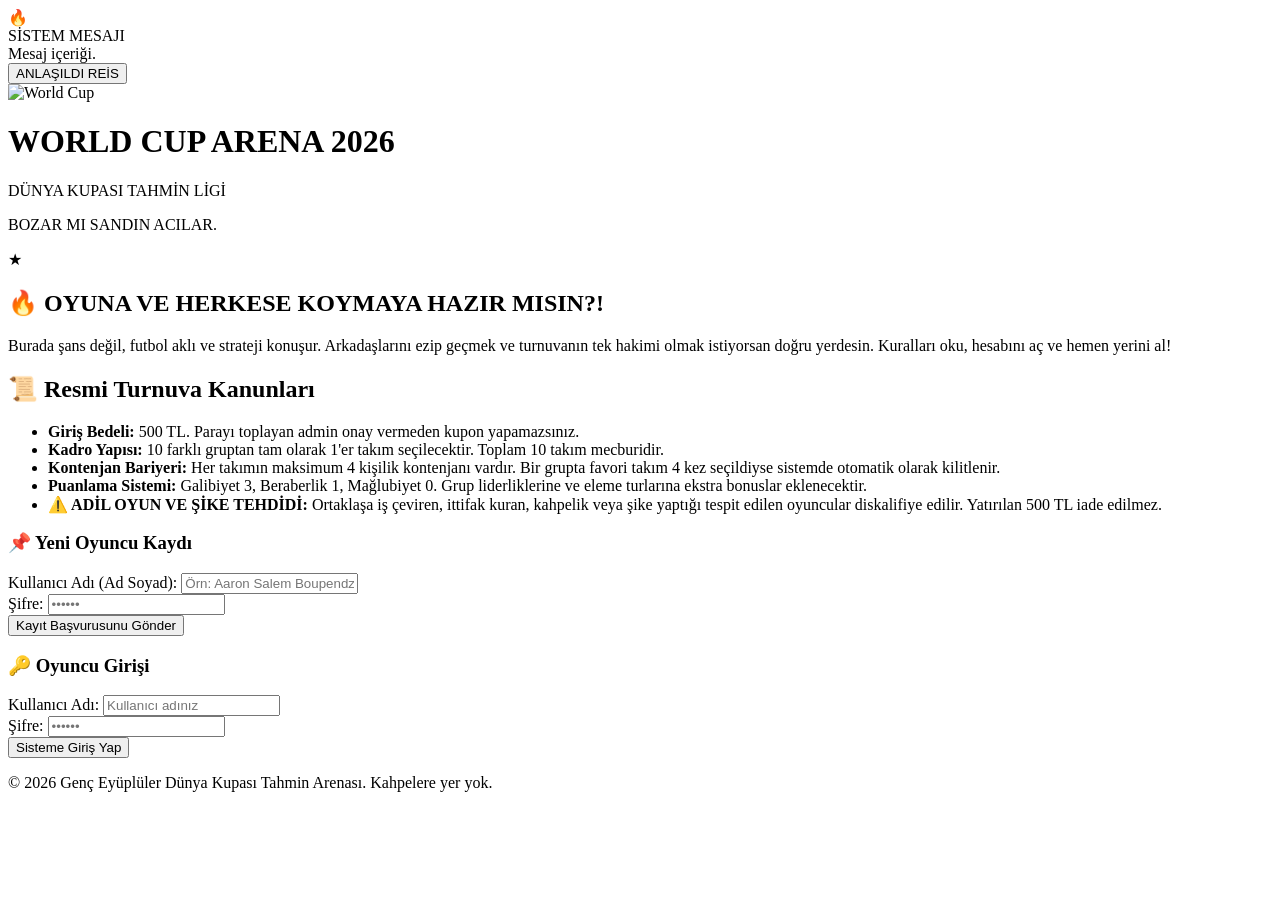
==== index.html @ 3935fd17 "Add files via upload" ====
<!DOCTYPE html>
<html lang="tr">
<head>
    <meta charset="UTF-8">
    <meta name="viewport" content="width=device-width, initial-scale=1.0">
    <title>2026 Dünya Kupası Fantezi Ligi</title>
    <link rel="stylesheet" href="css/style.css">
</head>
<body>

    <div id="custom-alert" class="custom-alert-overlay">
        <div class="custom-alert-box">
            <div id="alert-icon" class="custom-alert-icon">🔥</div>
            <div id="alert-title" class="custom-alert-title">SİSTEM MESAJI</div>
            <div id="alert-message" class="custom-alert-message">Mesaj içeriği.</div>
            <button class="custom-alert-btn" onclick="kapatAlert()">ANLAŞILDI REİS</button>
        </div>
    </div>

    <header>
        <div class="container header-arena">
            <div class="header-left">
                <img src="css/logo.png" alt="World Cup" class="custom-logo">
            </div>
            <div class="header-center">
                <h1>WORLD CUP ARENA <span class="neon-year">2026</span></h1>
                <div class="slogan-container">
                    <p class="sub-slogan">DÜNYA KUPASI TAHMİN LİGİ</p>
                    <p class="small-acilar">BOZAR MI SANDIN ACILAR.</p>
                </div>
            </div>
            <div class="header-right">
                <div class="dikey-ay-yildiz">
                    <div class="crescent-down"></div>
                    <div class="star-down">★</div>
                </div>
            </div>
        </div>
    </header>

    <main class="container">
        <section class="welcome-box">
            <h2>🔥 OYUNA VE HERKESE KOYMAYA HAZIR MISIN?!</h2>
            <p>Burada şans değil, futbol aklı ve strateji konuşur. Arkadaşlarını ezip geçmek ve turnuvanın tek hakimi olmak istiyorsan doğru yerdesin. Kuralları oku, hesabını aç ve hemen yerini al!</p>
        </section>

        <section class="rules-card">
            <h2>📜 Resmi Turnuva Kanunları</h2>
            <ul>
                <li><strong>Giriş Bedeli:</strong> 500 TL. Parayı toplayan admin onay vermeden kupon yapamazsınız.</li>
                <li><strong>Kadro Yapısı:</strong> 10 farklı gruptan tam olarak 1'er takım seçilecektir. Toplam 10 takım mecburidir.</li>
                <li><strong>Kontenjan Bariyeri:</strong> Her takımın maksimum 4 kişilik kontenjanı vardır. Bir grupta favori takım 4 kez seçildiyse sistemde otomatik olarak kilitlenir.</li>
                <li><strong>Puanlama Sistemi:</strong> Galibiyet 3, Beraberlik 1, Mağlubiyet 0. Grup liderliklerine ve eleme turlarına ekstra bonuslar eklenecektir.</li>
                <li><strong class="danger-text">⚠️ ADİL OYUN VE ŞİKE TEHDİDİ:</strong> Ortaklaşa iş çeviren, ittifak kuran, kahpelik veya şike yaptığı tespit edilen oyuncular diskalifiye edilir. Yatırılan 500 TL iade edilmez.</li>
            </ul>
        </section>

        <section class="auth-container">
            <div class="auth-card">
                <h3>📌 Yeni Oyuncu Kaydı</h3>
                <div class="form-group">
                    <label for="reg-username">Kullanıcı Adı (Ad Soyad):</label>
                    <input type="text" id="reg-username" placeholder="Örn: Aaron Salem Boupendza">
                </div>
                <div class="form-group">
                    <label for="reg-password">Şifre:</label>
                    <input type="password" id="reg-password" placeholder="••••••">
                </div>
                <button class="btn btn-purple" onclick="kayitOl()">Kayıt Başvurusunu Gönder</button>
            </div>

            <div class="auth-card">
                <h3>🔑 Oyuncu Girişi</h3>
                <div class="form-group">
                    <label for="login-username">Kullanıcı Adı:</label>
                    <input type="text" id="login-username" placeholder="Kullanıcı adınız">
                </div>
                <div class="form-group">
                    <label for="login-password">Şifre:</label>
                    <input type="password" id="login-password" placeholder="••••••">
                </div>
                <button class="btn btn-purple" onclick="girisYap()">Sisteme Giriş Yap</button>
            </div>
        </section>
    </main>

    <footer>
        <p>&copy; 2026 Genç Eyüplüler Dünya Kupası Tahmin Arenası. Kahpelere yer yok.</p>
    </footer>

    <script>
        const BACKEND_URL = 'http://127.0.0.1:5000/api';

        function arenaAlert(baslik, mesaj, ikon = '🔥') {
            document.getElementById('alert-title').innerText = baslik;
            document.getElementById('alert-message').innerText = mesaj;
            document.getElementById('alert-icon').innerText = ikon;
            document.getElementById('custom-alert').classList.add('active');
        }

        function kapatAlert() {
            document.getElementById('custom-alert').classList.remove('active');
        }

        async function kayitOl() {
            const username = document.getElementById('reg-username').value.trim();
            const password = document.getElementById('reg-password').value.trim();

            if (!username || !password) {
                arenaAlert('EKSİK BİLGİ', 'Kullanıcı adı ve şifre alanlarını boş bırakamazsın!', '❌');
                return;
            }

            try {
                const response = await fetch(`${BACKEND_URL}/register`, {
                    method: 'POST',
                    headers: { 'Content-Type': 'application/json' },
                    body: JSON.stringify({ username, password })
                });

                const result = await response.json();

                if (response.ok) {
                    arenaAlert('BAŞVURU ALINDI', result.message, '🎉');
                    document.getElementById('reg-username').value = '';
                    document.getElementById('reg-password').value = '';
                } else {
                    arenaAlert('BAŞVURU REDDEDİLDİ', result.message, '❌');
                }
            } catch (error) {
                arenaAlert('SİSTEM HATASI', 'Python (Flask) sunucusunu başlattığından emin ol.', '🔌');
            }
        }

        async function girisYap() {
            const username = document.getElementById('login-username').value.trim();
            const password = document.getElementById('login-password').value.trim();

            if (!username || !password) {
                arenaAlert('EKSİK BİLGİ', 'Giriş bilgileri boş geçilemez!', '❌');
                return;
            }

            try {
                const response = await fetch(`${BACKEND_URL}/login`, {
                    method: 'POST',
                    headers: { 'Content-Type': 'application/json' },
                    body: JSON.stringify({ username, password })
                });

                const result = await response.json();

                if (response.ok) {
                    arenaAlert('GİRİŞ BAŞARILI', 'Arenaya alınıyorsun, hazırlan...', '🔥');
                    localStorage.setItem('user_id', result.user_id);
                    localStorage.setItem('username', username);
                    
                    setTimeout(() => {
                        window.location.href = 'kupon.html';
                    }, 1500);
                } else {
                    arenaAlert('ERİŞİM ENGELLENDİ', result.message, '⚠️');
                }
            } catch (error) {
                arenaAlert('SİSTEM HATASI', 'Python (Flask) sunucusu kapalı olabilir.', '🔌');
            }
        }
    </script>
</body>
</html>
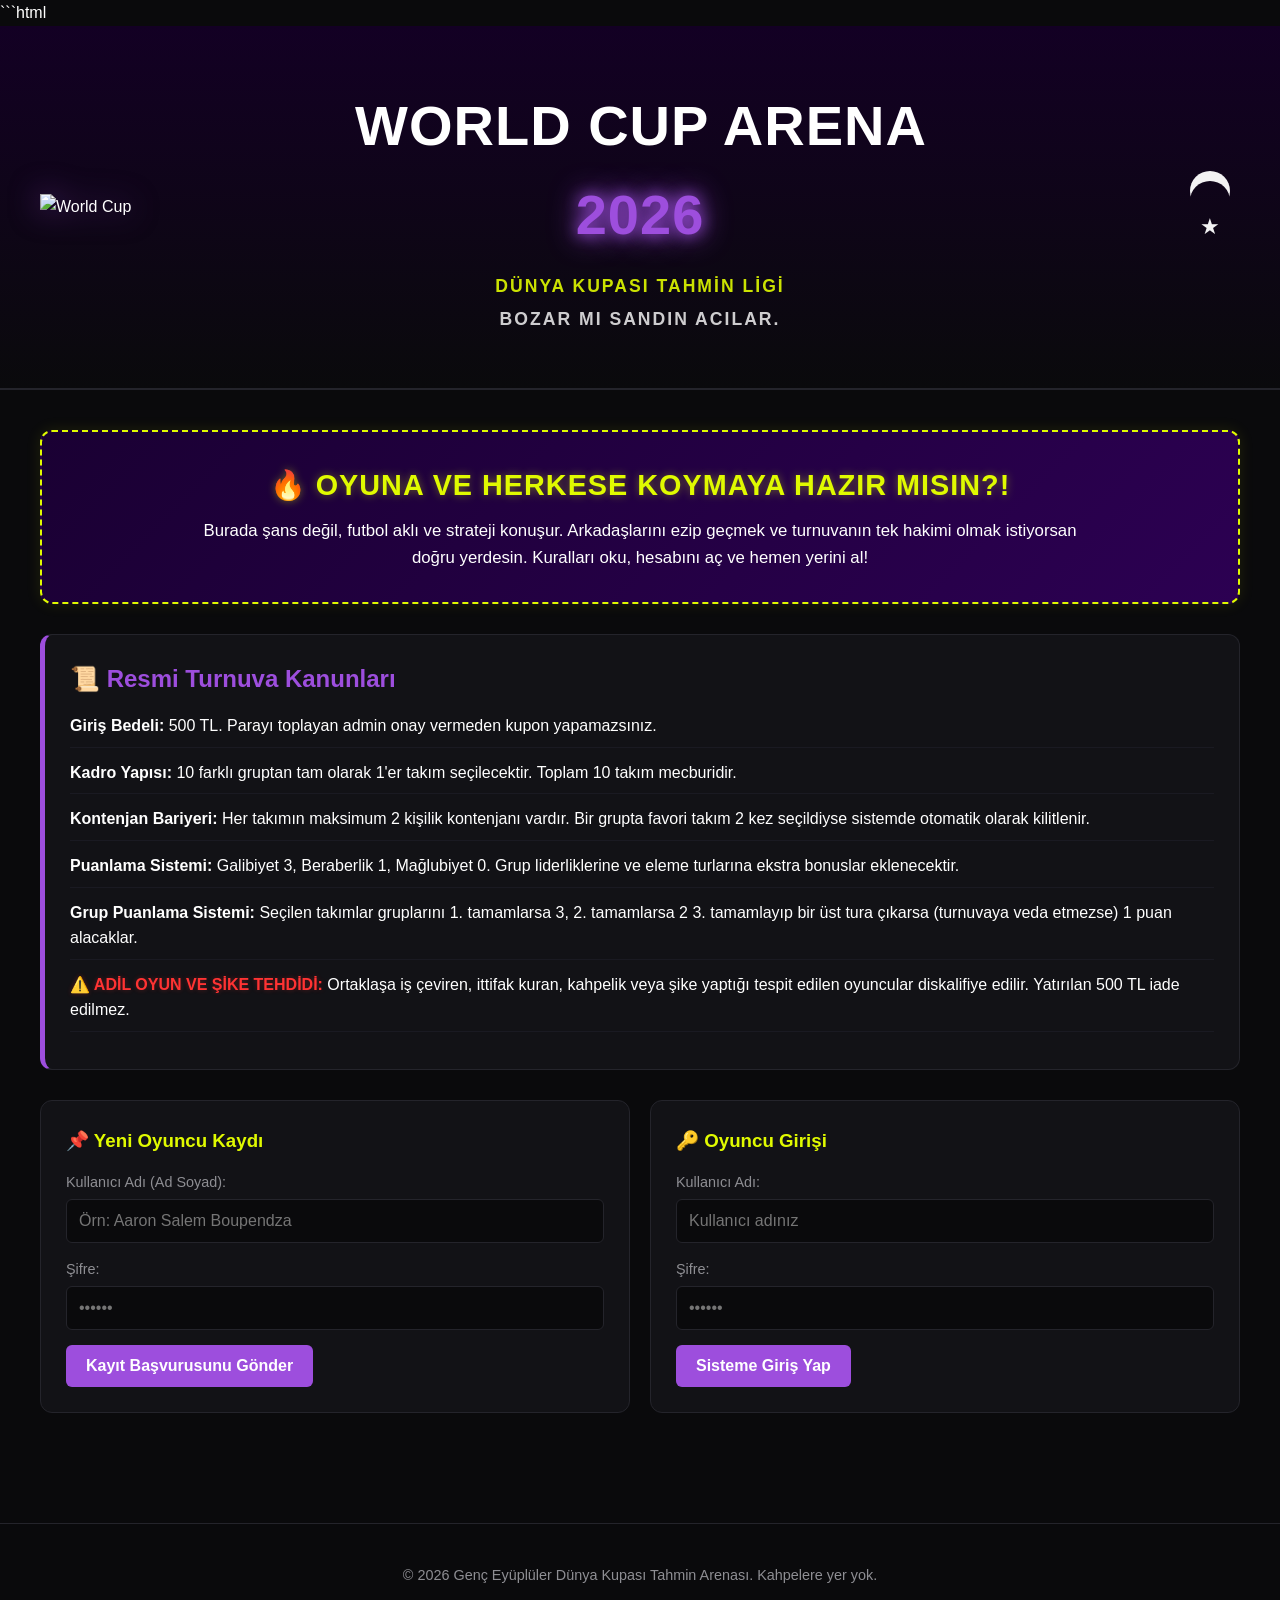
==== commit a90e71cf: "Add files via upload" ====
--- a/index.html
+++ b/index.html
@@ -4,8 +4,8 @@
     <meta charset="UTF-8">
     <meta name="viewport" content="width=device-width, initial-scale=1.0">
     <title>2026 Dünya Kupası Fantezi Ligi</title>
-    <link rel="stylesheet" href="css/style.css">
-</head>
+```html
+  <link rel="stylesheet" href="style.css"></head>
 <body>
 
     <div id="custom-alert" class="custom-alert-overlay">
@@ -49,8 +49,10 @@
             <ul>
                 <li><strong>Giriş Bedeli:</strong> 500 TL. Parayı toplayan admin onay vermeden kupon yapamazsınız.</li>
                 <li><strong>Kadro Yapısı:</strong> 10 farklı gruptan tam olarak 1'er takım seçilecektir. Toplam 10 takım mecburidir.</li>
-                <li><strong>Kontenjan Bariyeri:</strong> Her takımın maksimum 4 kişilik kontenjanı vardır. Bir grupta favori takım 4 kez seçildiyse sistemde otomatik olarak kilitlenir.</li>
+                <li><strong>Kontenjan Bariyeri:</strong> Her takımın maksimum 2 kişilik kontenjanı vardır. Bir grupta favori takım 2 kez seçildiyse sistemde otomatik olarak kilitlenir.</li>
                 <li><strong>Puanlama Sistemi:</strong> Galibiyet 3, Beraberlik 1, Mağlubiyet 0. Grup liderliklerine ve eleme turlarına ekstra bonuslar eklenecektir.</li>
+                <li><strong>Grup Puanlama Sistemi:</strong> Seçilen takımlar gruplarını 1. tamamlarsa 3, 2. tamamlarsa 2 3. tamamlayıp bir üst tura çıkarsa (turnuvaya veda etmezse) 1 puan alacaklar.</li>
+
                 <li><strong class="danger-text">⚠️ ADİL OYUN VE ŞİKE TEHDİDİ:</strong> Ortaklaşa iş çeviren, ittifak kuran, kahpelik veya şike yaptığı tespit edilen oyuncular diskalifiye edilir. Yatırılan 500 TL iade edilmez.</li>
             </ul>
         </section>
--- a/style.css
+++ b/style.css
@@ -0,0 +1,536 @@
+:root {
+    --bg-black: #0a0a0c;
+    --card-bg: #121216;
+    --neon-purple: #9d4edd; /* Neon Eflatun */
+    --neon-yellow: #e0fa00; /* Neon Sarı */
+    --text-white: #ffffff;
+    --text-gray: #8e8e93;
+    --border-color: #24242b;
+}
+
+* {
+    box-sizing: border-box;
+    margin: 0;
+    padding: 0;
+    font-family: 'Segoe UI', Roboto, Helvetica, Arial, sans-serif;
+}
+
+body {
+    background-color: var(--bg-black);
+    color: var(--text-white);
+    line-height: 1.6;
+}
+
+.container {
+    width: 95%;
+    max-width: 1200px;
+    margin: 0 auto;
+    padding: 20px 0;
+}
+
+/* ==========================================================================
+   HEADER TASARIMI
+   ========================================================================== */
+header {
+    background: linear-gradient(180deg, #130024 0%, var(--bg-black) 100%);
+    padding: 35px 0;
+    border-bottom: 2px solid var(--border-color);
+}
+
+.header-arena {
+    display: flex;
+    align-items: center;
+    justify-content: space-between;
+    gap: 20px;
+}
+
+/* Sol Taraf: Logo Alanı */
+.header-left {
+    flex: 1;
+    display: flex;
+    justify-content: flex-start;
+}
+
+.custom-logo {
+    max-height: 180px; 
+    width: auto;
+    filter: drop-shadow(0 0 15px rgba(157, 78, 221, 0.5)); 
+}
+
+/* Orta Taraf: Sıralı ve Net Başlıklar */
+.header-center {
+    flex: 2;
+    text-align: center;
+}
+
+.header-center h1 {
+    font-size: 3.5rem;
+    font-weight: 900;
+    color: var(--text-white);
+    margin-bottom: 12px;
+    letter-spacing: 1px;
+}
+
+.header-center h1 .neon-year {
+    color: var(--neon-purple);
+    text-shadow: 0 0 15px var(--neon-purple), 0 0 30px var(--neon-purple);
+}
+
+.slogan-container {
+    display: flex;
+    flex-direction: column;
+    gap: 5px;
+    align-items: center;
+}
+
+.sub-slogan {
+    color: var(--neon-yellow);
+    font-size: 1.1rem;
+    text-transform: uppercase;
+    font-weight: 700;
+    letter-spacing: 2px;
+    opacity: 0.9;
+}
+
+.small-acilar {
+    font-size: 1.1rem;
+    color: var(--text-white);
+    text-transform: uppercase;
+    font-weight: 700;
+    letter-spacing: 2px;
+    opacity: 0.8;
+}
+
+/* Sağ Taraf: Dikey Bakan Beyaz Ay-Yıldız */
+.header-right {
+    flex: 1;
+    display: flex;
+    justify-content: flex-end;
+}
+
+.dikey-ay-yildiz {
+    display: flex;
+    flex-direction: column;
+    align-items: center;
+    justify-content: center;
+    gap: 2px; 
+    width: 60px;
+}
+
+/* Ağzı Aşağı Bakan Hilal */
+.crescent-down {
+    position: relative;
+    width: 40px;
+    height: 40px;
+    border-radius: 50%;
+    box-shadow: 0px -10px 0px 0px rgba(255, 255, 255, 0.95); 
+    transform: rotate(0deg);
+    top: 5px;
+}
+
+/* Tam Altında Duran Yıldız */
+.star-down {
+    font-size: 1.4rem;
+    color: rgba(255, 255, 255, 0.95);
+    line-height: 1;
+    margin-top: -2px;
+}
+
+/* ==========================================================================
+   KARTLAR VE İÇERİK ALANLARI
+   ========================================================================== */
+.welcome-box {
+    background: linear-gradient(135deg, #1a0033 0%, #2c0052 100%);
+    border: 2px dashed var(--neon-yellow);
+    padding: 30px;
+    border-radius: 12px;
+    text-align: center;
+    margin-top: 20px;
+    margin-bottom: 30px;
+    box-shadow: 0 0 15px rgba(224, 250, 0, 0.1);
+}
+
+.welcome-box h2 {
+    color: var(--neon-yellow);
+    font-size: 1.8rem;
+    margin-bottom: 10px;
+    text-shadow: 0 0 8px rgba(224, 250, 0, 0.4);
+    letter-spacing: 1px;
+}
+
+.welcome-box p {
+    color: var(--text-white);
+    font-size: 1.05rem;
+    max-width: 900px;
+    margin: 0 auto;
+}
+
+.rules-card {
+    background-color: var(--card-bg);
+    border: 1px solid var(--border-color);
+    border-left: 5px solid var(--neon-purple);
+    padding: 25px;
+    margin-bottom: 30px;
+    border-radius: 12px;
+}
+
+.rules-card h2 {
+    color: var(--neon-purple);
+    margin-bottom: 15px;
+    font-size: 1.5rem;
+}
+
+.rules-card ul {
+    list-style: none;
+}
+
+.rules-card li {
+    margin-bottom: 12px;
+    border-bottom: 1px solid #1a1a22;
+    padding-bottom: 8px;
+}
+
+.danger-text {
+    color: #ff3333;
+    font-weight: bold;
+    text-shadow: 0 0 5px rgba(255, 51, 51, 0.3);
+}
+
+/* ==========================================================================
+   GİRİŞ / KAYIT (AUTH) PANELİ
+   ========================================================================== */
+.auth-container {
+    display: grid;
+    grid-template-columns: 1fr 1fr;
+    gap: 20px;
+    margin-bottom: 40px;
+}
+
+.auth-card {
+    background-color: var(--card-bg);
+    border: 1px solid var(--border-color);
+    padding: 25px;
+    border-radius: 12px;
+}
+
+.auth-card h3 {
+    color: var(--neon-yellow);
+    margin-bottom: 15px;
+}
+
+.form-group {
+    margin-bottom: 15px;
+}
+
+.form-group label {
+    display: block;
+    margin-bottom: 5px;
+    color: var(--text-gray);
+    font-size: 0.9rem;
+}
+
+.form-group input {
+    width: 100%;
+    padding: 12px;
+    background-color: var(--bg-black);
+    border: 1px solid var(--border-color);
+    color: white;
+    border-radius: 6px;
+    font-size: 1rem;
+    transition: border-color 0.2s;
+}
+
+.form-group input:focus {
+    border-color: var(--neon-purple);
+    outline: none;
+}
+
+/* ==========================================================================
+   BUTONLAR
+   ========================================================================== */
+.btn {
+    padding: 12px 20px;
+    border: none;
+    border-radius: 6px;
+    cursor: pointer;
+    font-weight: bold;
+    font-size: 1rem;
+    transition: all 0.2s;
+}
+
+.btn-purple {
+    background-color: var(--neon-purple);
+    color: white;
+}
+
+.btn-purple:hover {
+    box-shadow: 0 0 15px var(--neon-purple);
+}
+
+.btn-yellow {
+    background-color: var(--neon-yellow);
+    color: black;
+    width: 100%;
+    padding: 18px;
+    font-size: 1.3rem;
+    font-weight: 800;
+    text-transform: uppercase;
+    letter-spacing: 1px;
+    border-radius: 10px;
+    margin-top: 30px;
+    box-shadow: 0 5px 15px rgba(224, 250, 0, 0.2);
+}
+
+.btn-yellow:hover {
+    box-shadow: 0 0 25px var(--neon-yellow);
+    transform: translateY(-2px);
+}
+
+/* ==========================================================================
+   TAKIM SEÇİM GRİDİ VE KARTLARI (GAMING UI)
+   ========================================================================== */
+.groups-grid {
+    display: grid;
+    grid-template-columns: repeat(auto-fill, minmax(340px, 1fr));
+    gap: 25px;
+    margin-top: 20px;
+}
+
+.group-box {
+    background-color: var(--card-bg);
+    border: 1px solid var(--border-color);
+    border-top: 4px solid var(--neon-purple); 
+    border-radius: 12px;
+    padding: 20px;
+    box-shadow: 0 4px 15px rgba(0,0,0,0.5);
+}
+
+.group-box h3 {
+    color: var(--text-white);
+    font-size: 1.2rem;
+    font-weight: 800;
+    letter-spacing: 1px;
+    text-transform: uppercase;
+    border-bottom: 2px solid #1a1a22;
+    padding-bottom: 10px;
+    margin-bottom: 15px;
+    text-align: center;
+}
+
+.team-row {
+    position: relative;
+    display: flex !important;
+    justify-content: space-between !important;
+    align-items: center !important;
+    gap: 15px !important;
+    padding: 14px 16px;
+    border-radius: 8px;
+    margin-bottom: 10px;
+    background-color: #181820;
+    border: 1px solid var(--border-color);
+    cursor: pointer;
+    transition: all 0.2s ease;
+}
+
+.team-row:hover {
+    border-color: var(--neon-purple);
+    background-color: #1f1f2a;
+    transform: translateX(3px); 
+}
+
+.container-radio input[type="radio"] {
+    position: absolute;
+    opacity: 0;
+    cursor: pointer;
+}
+
+.container-radio {
+    flex: 1; 
+    display: flex;
+    align-items: center;
+    gap: 12px;
+    font-size: 1.1rem;
+    font-weight: 600;
+    color: #e2e2e9;
+    cursor: pointer;
+    overflow: hidden;
+    text-overflow: ellipsis;
+    white-space: nowrap;
+}
+
+/* Bir takım tıklandığında (Checked) */
+.team-row:has(input[type="radio"]:checked) {
+    background: linear-gradient(90deg, #240046 0%, #181820 100%) !important;
+    border: 2px solid var(--neon-yellow) !important; 
+    box-shadow: 0 0 15px rgba(224, 250, 0, 0.2);
+}
+
+.team-row:has(input[type="radio"]:checked) .container-radio {
+    color: var(--neon-yellow) !important; 
+}
+
+/* Kontenjan Rozeti (Badge) */
+.quota {
+    font-size: 0.9rem !important;
+    font-weight: 700;
+    color: var(--text-gray);
+    background-color: #0a0a0c;
+    padding: 6px 12px !important;
+    border-radius: 20px;
+    border: 1px solid var(--border-color);
+    transition: all 0.2s;
+    white-space: nowrap !important; 
+    display: inline-block;
+    flex-shrink: 0; 
+}
+
+.team-row:has(input[type="radio"]:checked) .quota {
+    border-color: var(--neon-yellow);
+    color: var(--neon-yellow);
+}
+
+/* Kontenjanı Dolan Takım Kartı (Kilitli) */
+.team-row:has(input[type="radio"]:disabled) {
+    background-color: #0d0d11 !important;
+    border: 1px solid #ff3333 !important;
+    opacity: 0.4;
+    cursor: not-allowed;
+    transform: none !important;
+}
+
+.team-row:has(input[type="radio"]:disabled) .container-radio {
+    color: #ff3333 !important;
+    text-decoration: line-through; 
+}
+
+.quota.full {
+    color: #ff3333 !important;
+    border-color: #ff3333 !important;
+    background-color: rgba(255, 51, 51, 0.1);
+}
+
+/* ==========================================================================
+   ÖZEL ARENA BİLDİRİM KUTUSU (CUSTOM ALERT)
+   ========================================================================== */
+.custom-alert-overlay {
+    position: fixed;
+    top: 0;
+    left: 0;
+    width: 100%;
+    height: 100%;
+    background-color: rgba(0, 0, 0, 0.85); 
+    display: flex;
+    align-items: center;
+    justify-content: center;
+    z-index: 9999;
+    opacity: 0;
+    pointer-events: none;
+    transition: opacity 0.3s ease;
+}
+
+.custom-alert-overlay.active {
+    opacity: 1;
+    pointer-events: auto;
+}
+
+.custom-alert-box {
+    background-color: var(--card-bg);
+    border: 2px solid var(--neon-purple);
+    box-shadow: 0 0 25px rgba(157, 78, 221, 0.4);
+    width: 90%;
+    max-width: 450px;
+    padding: 30px;
+    border-radius: 12px;
+    text-align: center;
+    transform: scale(0.8);
+    transition: transform 0.3s ease;
+}
+
+.custom-alert-overlay.active .custom-alert-box {
+    transform: scale(1);
+}
+
+.custom-alert-icon {
+    font-size: 3rem;
+    margin-bottom: 15px;
+}
+
+.custom-alert-title {
+    font-size: 1.4rem;
+    font-weight: 800;
+    color: var(--neon-yellow);
+    margin-bottom: 12px;
+    letter-spacing: 1px;
+    text-transform: uppercase;
+}
+
+.custom-alert-message {
+    color: var(--text-white);
+    font-size: 1rem;
+    line-height: 1.5;
+    margin-bottom: 25px;
+    white-space: pre-line; 
+}
+
+.custom-alert-btn {
+    background-color: var(--neon-purple);
+    color: white;
+    padding: 10px 30px;
+    border: none;
+    border-radius: 6px;
+    font-weight: bold;
+    font-size: 1rem;
+    cursor: pointer;
+    transition: background-color 0.2s, box-shadow 0.2s;
+}
+
+.custom-alert-btn:hover {
+    background-color: #8a36d2;
+    box-shadow: 0 0 15px var(--neon-purple);
+}
+
+/* ==========================================================================
+   RESPONSIVE (MOBIL UYUMLULUK)
+   ========================================================================== */
+@media (max-width: 992px) {
+    .header-arena {
+        flex-direction: column;
+        text-align: center;
+        gap: 20px;
+    }
+
+    .header-left, .header-right {
+        justify-content: center;
+        flex: none;
+    }
+
+    .custom-logo {
+        max-height: 110px; 
+    }
+
+    .header-center h1 {
+        font-size: 2.4rem;
+    }
+
+    .sub-slogan, .small-acilar {
+        font-size: 0.95rem;
+    }
+
+    .auth-container {
+        grid-template-columns: 1fr;
+        gap: 15px;
+    }
+
+    .groups-grid {
+        grid-template-columns: 1fr;
+    }
+}
+
+footer {
+    text-align: center;
+    padding: 40px;
+    color: var(--text-gray);
+    font-size: 0.9rem;
+    border-top: 1px solid var(--border-color);
+    margin-top: 50px;
+}
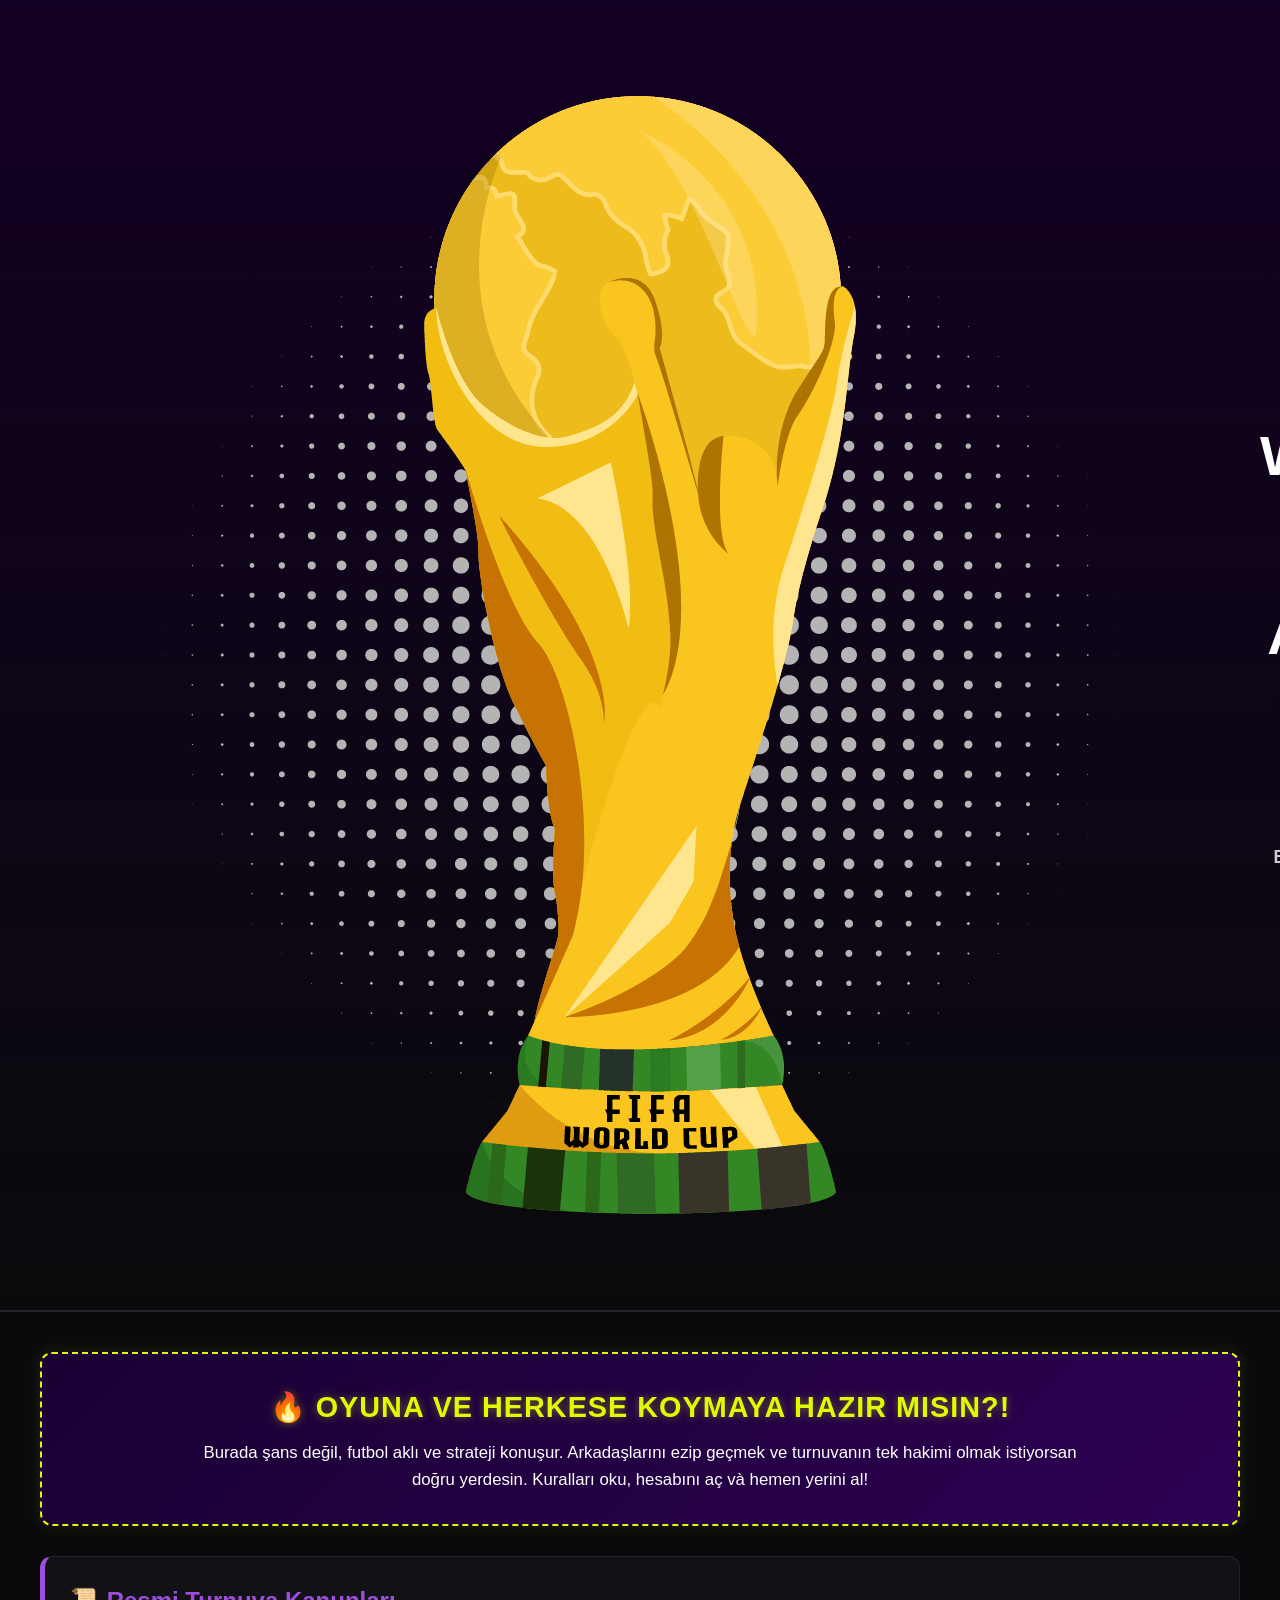
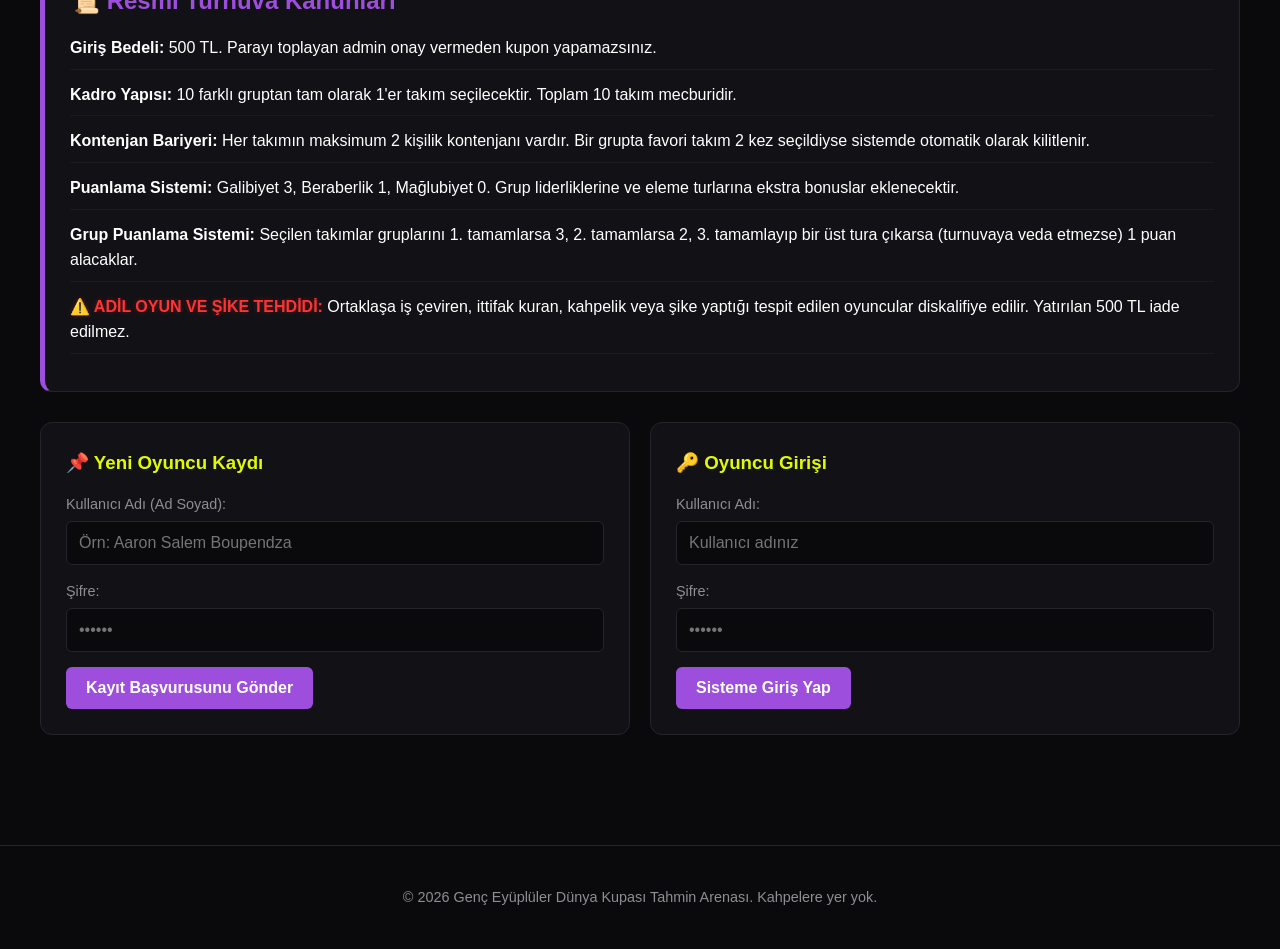
==== commit 7eabc9e1: "Add files via upload" ====
--- a/index.html
+++ b/index.html
@@ -4,8 +4,8 @@
     <meta charset="UTF-8">
     <meta name="viewport" content="width=device-width, initial-scale=1.0">
     <title>2026 Dünya Kupası Fantezi Ligi</title>
-```html
-  <link rel="stylesheet" href="style.css"></head>
+    <link rel="stylesheet" href="style.css">
+</head>
 <body>
 
     <div id="custom-alert" class="custom-alert-overlay">
@@ -20,8 +20,7 @@
     <header>
         <div class="container header-arena">
             <div class="header-left">
-                <img src="css/logo.png" alt="World Cup" class="custom-logo">
-            </div>
+                <img src="logo.png" alt="World Cup">            </div>
             <div class="header-center">
                 <h1>WORLD CUP ARENA <span class="neon-year">2026</span></h1>
                 <div class="slogan-container">
@@ -41,7 +40,7 @@
     <main class="container">
         <section class="welcome-box">
             <h2>🔥 OYUNA VE HERKESE KOYMAYA HAZIR MISIN?!</h2>
-            <p>Burada şans değil, futbol aklı ve strateji konuşur. Arkadaşlarını ezip geçmek ve turnuvanın tek hakimi olmak istiyorsan doğru yerdesin. Kuralları oku, hesabını aç ve hemen yerini al!</p>
+            <p>Burada şans değil, futbol aklı ve strateji konuşur. Arkadaşlarını ezip geçmek ve turnuvanın tek hakimi olmak istiyorsan doğru yerdesin. Kuralları oku, hesabını aç và hemen yerini al!</p>
         </section>
 
         <section class="rules-card">
@@ -51,8 +50,7 @@
                 <li><strong>Kadro Yapısı:</strong> 10 farklı gruptan tam olarak 1'er takım seçilecektir. Toplam 10 takım mecburidir.</li>
                 <li><strong>Kontenjan Bariyeri:</strong> Her takımın maksimum 2 kişilik kontenjanı vardır. Bir grupta favori takım 2 kez seçildiyse sistemde otomatik olarak kilitlenir.</li>
                 <li><strong>Puanlama Sistemi:</strong> Galibiyet 3, Beraberlik 1, Mağlubiyet 0. Grup liderliklerine ve eleme turlarına ekstra bonuslar eklenecektir.</li>
-                <li><strong>Grup Puanlama Sistemi:</strong> Seçilen takımlar gruplarını 1. tamamlarsa 3, 2. tamamlarsa 2 3. tamamlayıp bir üst tura çıkarsa (turnuvaya veda etmezse) 1 puan alacaklar.</li>
-
+                <li><strong>Grup Puanlama Sistemi:</strong> Seçilen takımlar gruplarını 1. tamamlarsa 3, 2. tamamlarsa 2, 3. tamamlayıp bir üst tura çıkarsa (turnuvaya veda etmezse) 1 puan alacaklar.</li>
                 <li><strong class="danger-text">⚠️ ADİL OYUN VE ŞİKE TEHDİDİ:</strong> Ortaklaşa iş çeviren, ittifak kuran, kahpelik veya şike yaptığı tespit edilen oyuncular diskalifiye edilir. Yatırılan 500 TL iade edilmez.</li>
             </ul>
         </section>
@@ -91,7 +89,10 @@
     </footer>
 
     <script>
-        const BACKEND_URL = 'http://127.0.0.1:5000/api';
+        // 🚀 CANLI YAMA: Bulutta veya lokalde çalışmasına göre backend adresini otomatik dengeler
+        const BACKEND_URL = window.location.origin.includes('localhost') || window.location.origin.includes('127.0.0.1') 
+            ? 'http://127.0.0.1:5000/api' 
+            : `${window.location.origin}/api`;
 
         function arenaAlert(baslik, mesaj, ikon = '🔥') {
             document.getElementById('alert-title').innerText = baslik;
@@ -130,7 +131,7 @@
                     arenaAlert('BAŞVURU REDDEDİLDİ', result.message, '❌');
                 }
             } catch (error) {
-                arenaAlert('SİSTEM HATASI', 'Python (Flask) sunucusunu başlattığından emin ol.', '🔌');
+                arenaAlert('SİSTEM HATASI', 'Python (Flask) sunucusunu başlattığından emin ol reis.', '🔌');
             }
         }
 
@@ -164,7 +165,7 @@
                     arenaAlert('ERİŞİM ENGELLENDİ', result.message, '⚠️');
                 }
             } catch (error) {
-                arenaAlert('SİSTEM HATASI', 'Python (Flask) sunucusu kapalı olabilir.', '🔌');
+                arenaAlert('SİSTEM HATASI', 'Python (Flask) sunucusu kapalı veya tünel uyuyor olabilir.', '🔌');
             }
         }
     </script>
--- a/style.css
+++ b/style.css
@@ -533,4 +533,11 @@
     font-size: 0.9rem;
     border-top: 1px solid var(--border-color);
     margin-top: 50px;
+}
+.neon-sira {
+    color: var(--neon-yellow);
+    font-size: 0.9rem;
+    margin-left: 10px;
+    font-weight: bold;
+    text-shadow: 0 0 5px rgba(255, 255, 0, 0.5);
 }
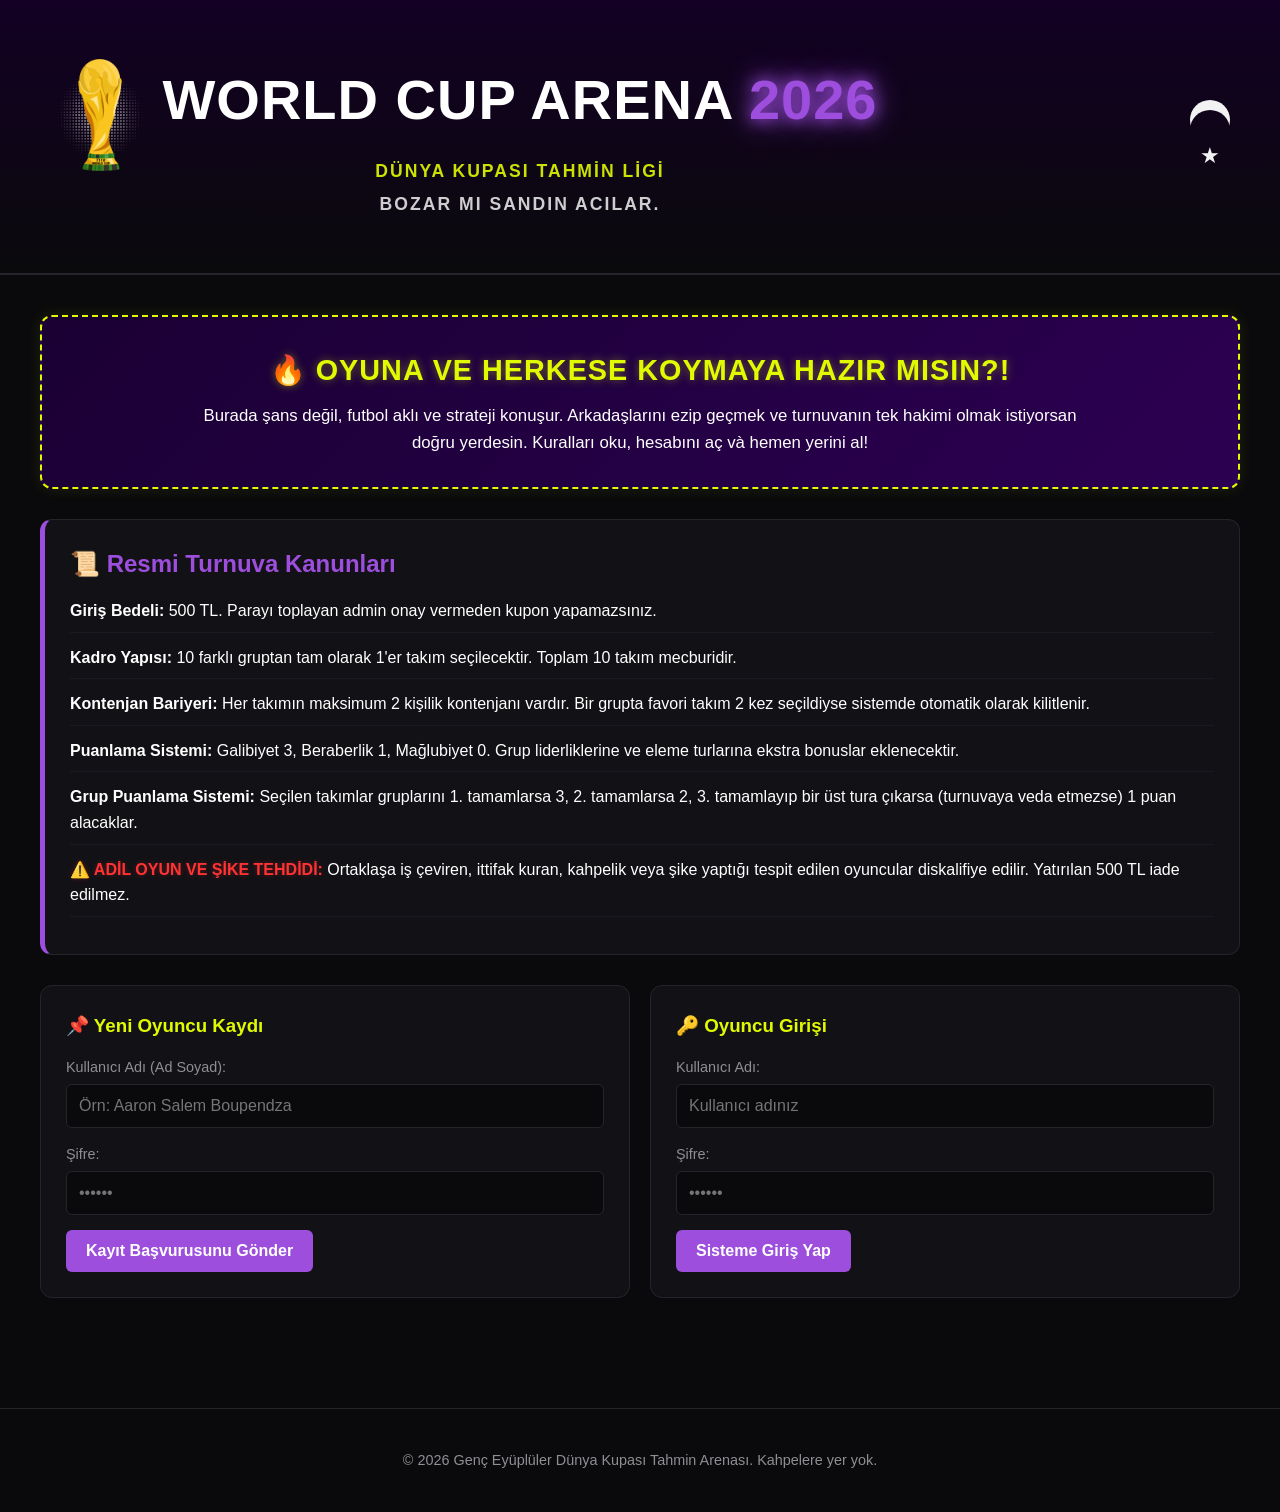
==== commit 16d0965e: "Add files via upload" ====
--- a/index.html
+++ b/index.html
@@ -20,7 +20,7 @@
     <header>
         <div class="container header-arena">
             <div class="header-left">
-                <img src="logo.png" alt="World Cup">            </div>
+<img src="logo.png" alt="World Cup" style="max-height: 120px; width: auto; object-fit: contain;">
             <div class="header-center">
                 <h1>WORLD CUP ARENA <span class="neon-year">2026</span></h1>
                 <div class="slogan-container">
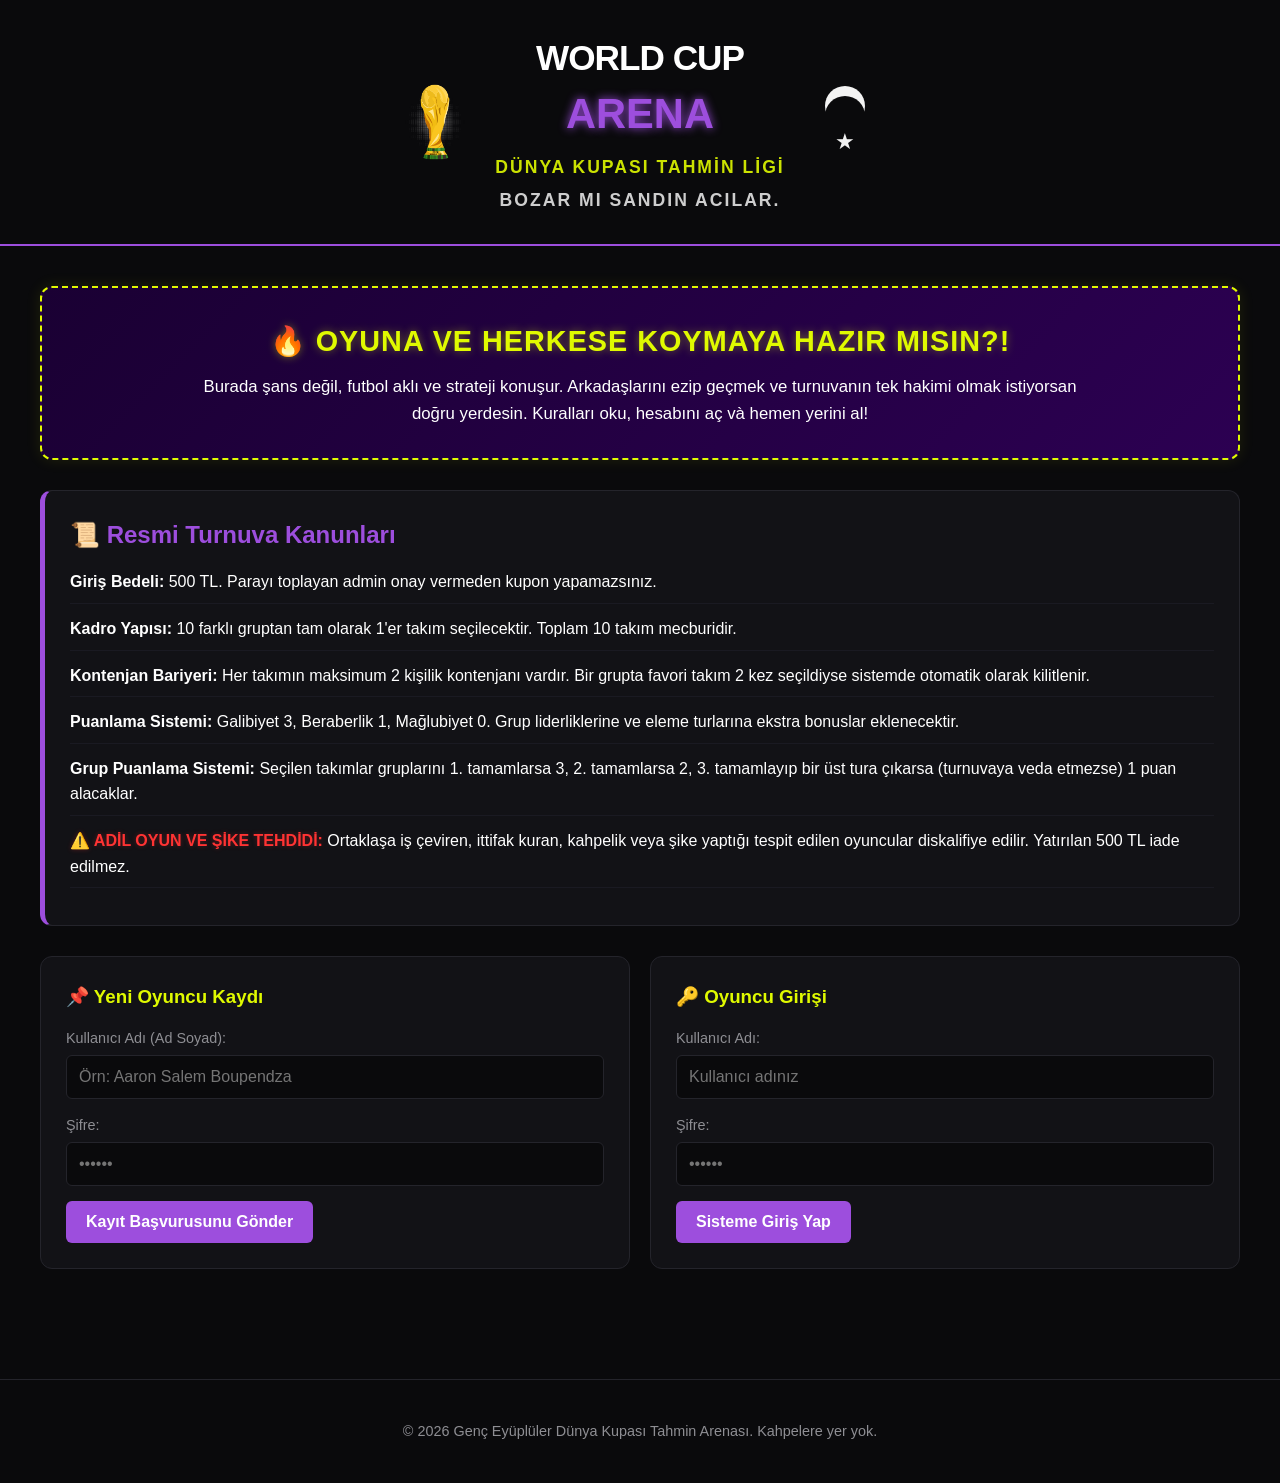
==== commit ccc941fa: "Add files via upload" ====
--- a/index.html
+++ b/index.html
@@ -18,22 +18,30 @@
     </div>
 
     <header>
-        <div class="container header-arena">
-            <div class="header-left">
-<img src="logo.png" alt="World Cup" style="max-height: 120px; width: auto; object-fit: contain;">
-            <div class="header-center">
-                <h1>WORLD CUP ARENA <span class="neon-year">2026</span></h1>
+        <div class="container new-header-arena">
+            
+            <div class="header-cup">
+                <img src="logo.png" alt="World Cup Cup" style="max-height: 80px; width: auto; object-fit: contain;">
+            </div>
+            
+            <div class="header-title">
+                <h1>
+                    <span class="world-cup">WORLD CUP</span>
+                    <span class="arena">ARENA</span>
+                </h1>
                 <div class="slogan-container">
                     <p class="sub-slogan">DÜNYA KUPASI TAHMİN LİGİ</p>
                     <p class="small-acilar">BOZAR MI SANDIN ACILAR.</p>
                 </div>
             </div>
-            <div class="header-right">
+            
+            <div class="header-flag">
                 <div class="dikey-ay-yildiz">
                     <div class="crescent-down"></div>
                     <div class="star-down">★</div>
                 </div>
             </div>
+
         </div>
     </header>
 
--- a/style.css
+++ b/style.css
@@ -31,51 +31,97 @@
 /* ==========================================================================
    HEADER TASARIMI
    ========================================================================== */
+/* 🚀 style.css DOSYASINA EKLENECEK YENİ KODLAR */
+
 header {
-    background: linear-gradient(180deg, #130024 0%, var(--bg-black) 100%);
-    padding: 35px 0;
-    border-bottom: 2px solid var(--border-color);
-}
-
-.header-arena {
-    display: flex;
-    align-items: center;
-    justify-content: space-between;
-    gap: 20px;
-}
-
-/* Sol Taraf: Logo Alanı */
-.header-left {
-    flex: 1;
-    display: flex;
-    justify-content: flex-start;
-}
-
-.custom-logo {
-    max-height: 180px; 
-    width: auto;
-    filter: drop-shadow(0 0 15px rgba(157, 78, 221, 0.5)); 
-}
-
-/* Orta Taraf: Sıralı ve Net Başlıklar */
-.header-center {
-    flex: 2;
+    background-color: var(--header-bg);
+    padding: 10px 0;
+    border-bottom: 2px solid var(--neon-purple);
+}
+
+/* Tüm elemanları milimetrik dikey ve yatay ortalayan Flexbox yapısı */
+.new-header-arena {
+    display: flex;
+    justify-content: center;
+    align-items: center;
+    gap: 15px; /* Elemanlar arası boşluk (Mobil için ideal) */
     text-align: center;
 }
 
-.header-center h1 {
-    font-size: 3.5rem;
+/* 🏛️ Ortadaki Başlık Bloğu (Ana başlık + Slogan) */
+.header-title {
+    display: flex;
+    flex-direction: column; /* Yazıları üst üste diz */
+    align-items: center;    /* Yazıları yatayda ortala */
+}
+
+/* Ana H1 etiketi */
+.header-title h1 {
+    display: flex;
+    flex-direction: column; /* "WORLD CUP" ve "ARENA"yı üst üste diz */
+    align-items: center;
+    font-size: 2.2rem;     /* Yazı boyutunu mobilde de okunabilir yaptık */
+    margin-bottom: 5px;
+}
+
+/* "WORLD CUP" Yazısı (Her zaman yan yana) */
+.world-cup {
+    font-family: 'Montserrat', sans-serif; /* Varsa başka font */
     font-weight: 900;
+    letter-spacing: -1px;
     color: var(--text-white);
-    margin-bottom: 12px;
-    letter-spacing: 1px;
-}
-
-.header-center h1 .neon-year {
+}
+
+/* "ARENA" Yazısı (Tam altta ve ortada) */
+.arena {
+    font-size: 2.6rem; /* ARENA'yı biraz daha patlatıyoruz */
+    font-weight: 900;
     color: var(--neon-purple);
-    text-shadow: 0 0 15px var(--neon-purple), 0 0 30px var(--neon-purple);
-}
-
+    text-shadow: 0 0 10px var(--neon-purple);
+    margin-top: -5px; /* Aradaki boşluğu daralt */
+}
+
+/* 🏆 Sol Kupa Bloğu */
+.header-cup {
+    display: flex;
+    align-items: center;
+    justify-content: center;
+    min-width: 90px; /* Sabit alan */
+}
+
+/* 🇹🇷 Sağ Bayrak Bloğu */
+.header-flag {
+    display: flex;
+    align-items: center;
+    justify-content: center;
+    min-width: 90px; /* Kupa ile aynı genişlikte tut ki terazi gibi dursun */
+}
+
+/* Ay-Yıldız yapısını yatayda da ortalayan küçük düzeltme */
+.dikey-ay-yildiz {
+    display: flex;
+    flex-direction: column;
+    align-items: center;
+}
+
+/* 📱 MOBİL EKRANLAR İÇİN KÜÇÜK RÖTUŞ (Media Query) */
+@media (max-width: 768px) {
+    .header-title h1 {
+        font-size: 1.8rem; /* Mobilde yazıları biraz küçültüyoruz ki sığsın */
+    }
+    .arena {
+        font-size: 2.2rem;
+    }
+    .new-header-arena {
+        gap: 8px; /* Mobilde elemanlar arası boşluğu daralt */
+    }
+    .header-cup, .header-flag {
+        min-width: 70px; /* Kupa ve bayrak alanını küçült */
+    }
+    .header-cup img {
+        max-height: 60px; /* Mobilde kupayı küçült */
+    }
+}
 .slogan-container {
     display: flex;
     flex-direction: column;
